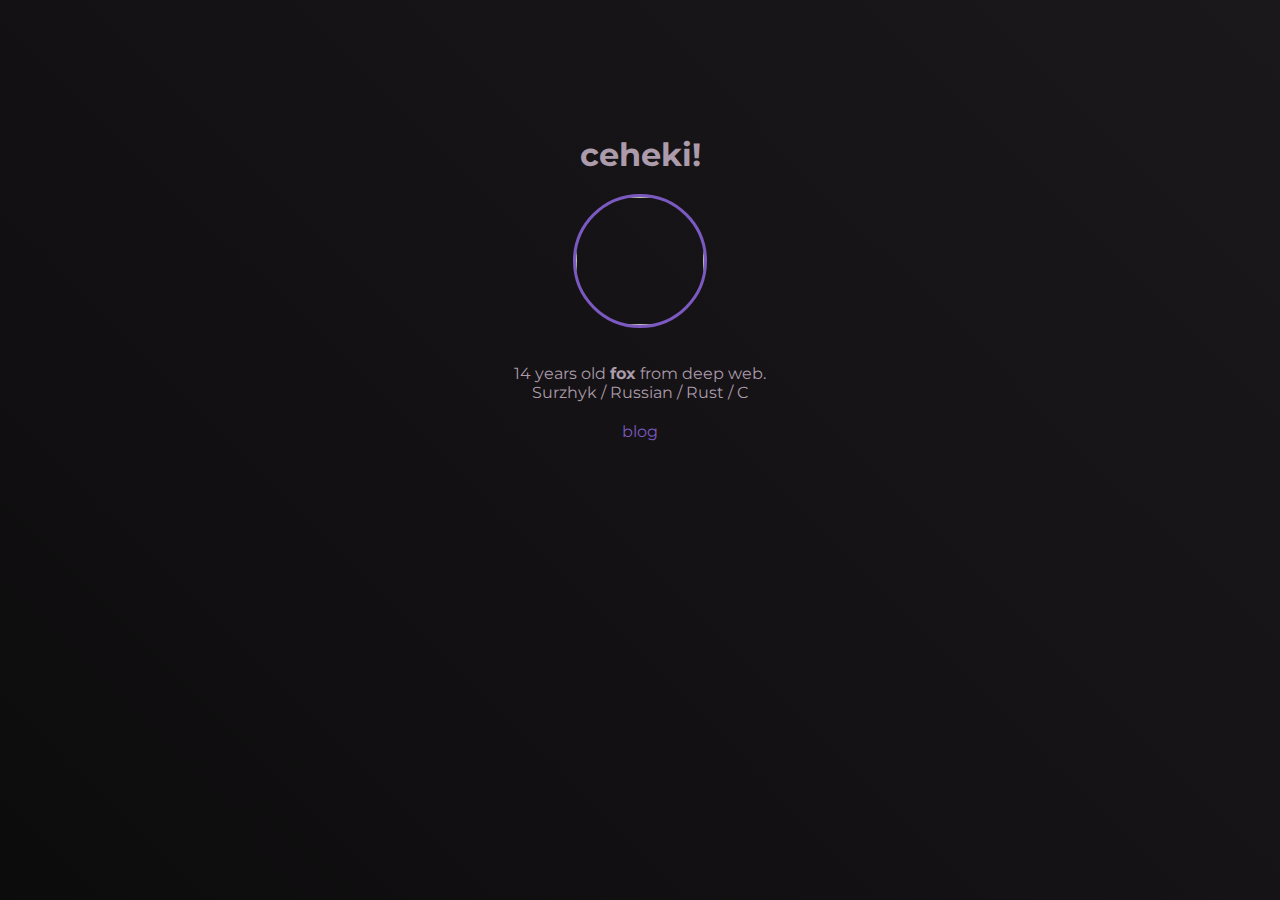
==== static/index.html @ 87984da9 "🚀 Initial commit" ====
<!DOCTYPE html>
<html lang="en">
<head>
    <meta charset="UTF-8">
    <title>🦊 ValgrindLLVM's blog</title>
    <meta name="viewport" content="width=device-width, initial-scale=1.0, minimum-scale=1.0">
    <link rel="preconnect" href="https://fonts.googleapis.com">
    <link rel="preconnect" href="https://fonts.gstatic.com" crossorigin>
    <link href="https://fonts.googleapis.com/css2?family=Montserrat&family=Roboto+Mono&display=swap" rel="stylesheet">
    <style>
html, body {
    margin: 0;
    padding: 0;
    color: #ab9bab;
    font-family: 'Montserrat', sans-serif;
    user-select: none;
    text-align: center;
}
body {
    width: 100vw;
    height: 100vh;
    display: flex;
    flex-direction: column;
    align-items: center;
    background: linear-gradient(45deg, #0d0c0d, #1b181b);
}
main {
    display: flex;
    margin-top: 15vh;
    flex-direction: column;
    justify-content: center;
    align-items: center;
}
img {
    border: 3px solid #7b59c0;
    margin: 20px 0;
    border-radius: 50%;
}
h1 {
    margin: 0;
}
a {
    display: block;
    padding: 4px 14px;
    color: #7b59c0;
    text-decoration: none;
    border-radius: 14px;
    transition: 340ms;
    min-width: 100%;
}
a:hover {
    box-shadow: 0 4px 30px rgba(123,89,192,.35);
}
p {
    user-select: text;
}
    </style>
</head>
<body>
    <main>
        <h1>ceheki!</h1>
        <img src="/ceheki.jpg" alt="" width="128px" height="128px">
        <p>14 years old <b>fox</b> from deep web.<br>Surzhyk / Russian / Rust / C</p>
        <a href="/posts">blog</a>
    </main>
</body>
</html>
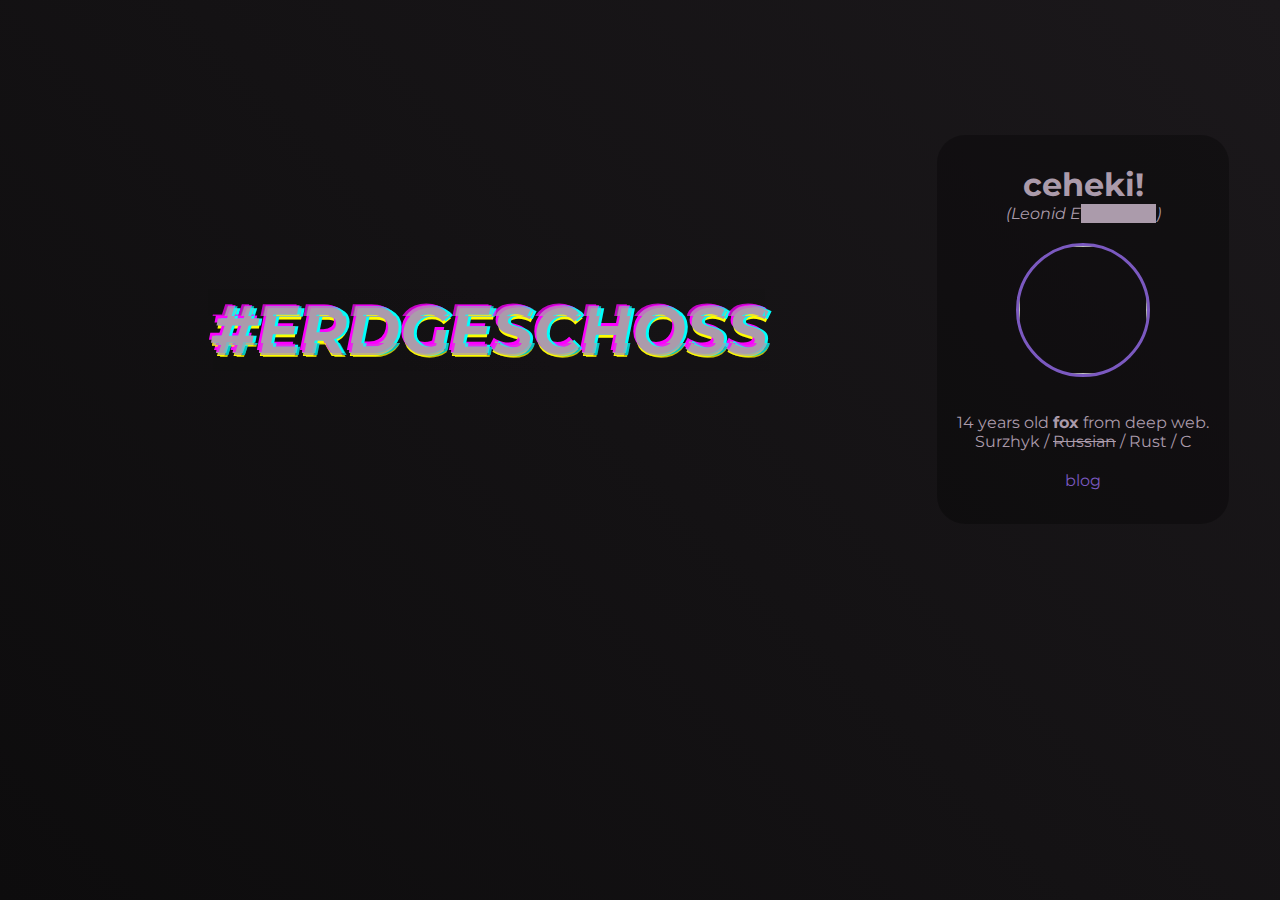
==== commit a3689500: "Update static/index.html" ====
--- a/static/index.html
+++ b/static/index.html
@@ -25,11 +25,24 @@
     background: linear-gradient(45deg, #0d0c0d, #1b181b);
 }
 main {
+    display: grid;
+    margin-top: 15vh;
+    grid-template-columns: 3fr 10px 1fr;
+}
+.bio {
     display: flex;
-    margin-top: 15vh;
     flex-direction: column;
     justify-content: center;
     align-items: center;
+}
+.card {
+    border-radius: 28px;
+    display: flex;
+    flex-direction: column;
+    justify-content: center;
+    align-items: center;
+    background: #0000004a;
+    padding: 30px 20px;
 }
 img {
     border: 3px solid #7b59c0;
@@ -39,29 +52,109 @@
 h1 {
     margin: 0;
 }
-a {
+.card a {
     display: block;
     padding: 4px 14px;
     color: #7b59c0;
     text-decoration: none;
     border-radius: 14px;
     transition: 340ms;
-    min-width: 100%;
+    min-width: 90%;
 }
-a:hover {
+.card a:hover {
     box-shadow: 0 4px 30px rgba(123,89,192,.35);
 }
 p {
     user-select: text;
 }
+em del {
+    display: inline-block;
+    background: #ab9bab;
+    color: #ab9bab;
+    text-decoration: none;
+}
+.glitch {
+  font-size: 4em;
+  font-weight: bold;
+  font-style: italic;
+  text-transform: uppercase;
+  position: relative;
+  text-shadow: 0.05em 0 0 #00fffc, -0.03em -0.04em 0 #fc00ff,
+    0.025em 0.04em 0 #fffc00;
+  animation: glitch 725ms infinite;
+}
+.glitch span {
+  position: absolute;
+  top: 0;
+  left: 0;
+}
+.glitch span:first-child {
+  animation: glitch 500ms infinite;
+  clip-path: polygon(0 0, 100% 0, 100% 35%, 0 35%);
+  transform: translate(-0.04em, -0.03em);
+  opacity: 0.75;
+}
+.glitch span:last-child {
+  animation: glitch 375ms infinite;
+  clip-path: polygon(0 65%, 100% 65%, 100% 100%, 0 100%);
+  transform: translate(0.04em, 0.03em);
+  opacity: 0.75;
+}
+@keyframes glitch {
+  0% {
+    text-shadow: 0.05em 0 0 #00fffc, -0.03em -0.04em 0 #fc00ff,
+      0.025em 0.04em 0 #fffc00;
+  }
+  15% {
+    text-shadow: 0.05em 0 0 #00fffc, -0.03em -0.04em 0 #fc00ff,
+      0.025em 0.04em 0 #fffc00;
+  }
+  16% {
+    text-shadow: -0.05em -0.025em 0 #00fffc, 0.025em 0.035em 0 #fc00ff,
+      -0.05em -0.05em 0 #fffc00;
+  }
+  49% {
+    text-shadow: -0.05em -0.025em 0 #00fffc, 0.025em 0.035em 0 #fc00ff,
+      -0.05em -0.05em 0 #fffc00;
+  }
+  50% {
+    text-shadow: 0.05em 0.035em 0 #00fffc, 0.03em 0 0 #fc00ff,
+      0 -0.04em 0 #fffc00;
+  }
+  99% {
+    text-shadow: 0.05em 0.035em 0 #00fffc, 0.03em 0 0 #fc00ff,
+      0 -0.04em 0 #fffc00;
+  }
+  100% {
+    text-shadow: -0.05em 0 0 #00fffc, -0.025em -0.04em 0 #fc00ff,
+      -0.04em -0.025em 0 #fffc00;
+  }
+}
     </style>
 </head>
 <body>
     <main>
-        <h1>ceheki!</h1>
-        <img src="/ceheki.jpg" alt="" width="128px" height="128px">
-        <p>14 years old <b>fox</b> from deep web.<br>Surzhyk / Russian / Rust / C</p>
-        <a href="/posts">blog</a>
+        <div class="bio">
+            <div class="glitch">
+                <span aria-hidden="true">
+                    #Erdgeschoss
+                </span>
+                #Erdgeschoss
+                <span aria-hidden="true">
+                    #Erdgeschoss
+                </span>
+            </div>
+        </div>
+        <div></div>
+        <div>
+            <div class="card">
+                <h1>ceheki!</h1>
+                <em>(Leonid E<del>redacted</del>)</em>
+                <img src="/ceheki.jpg" alt="" width="128px" height="128px">
+                <p>14 years old <b>fox</b> from deep web.<br>Surzhyk / <del>Russian</del> / Rust / C</p>
+                <a href="/posts">blog</a>
+            </div>
+        </div>
     </main>
 </body>
 </html>
